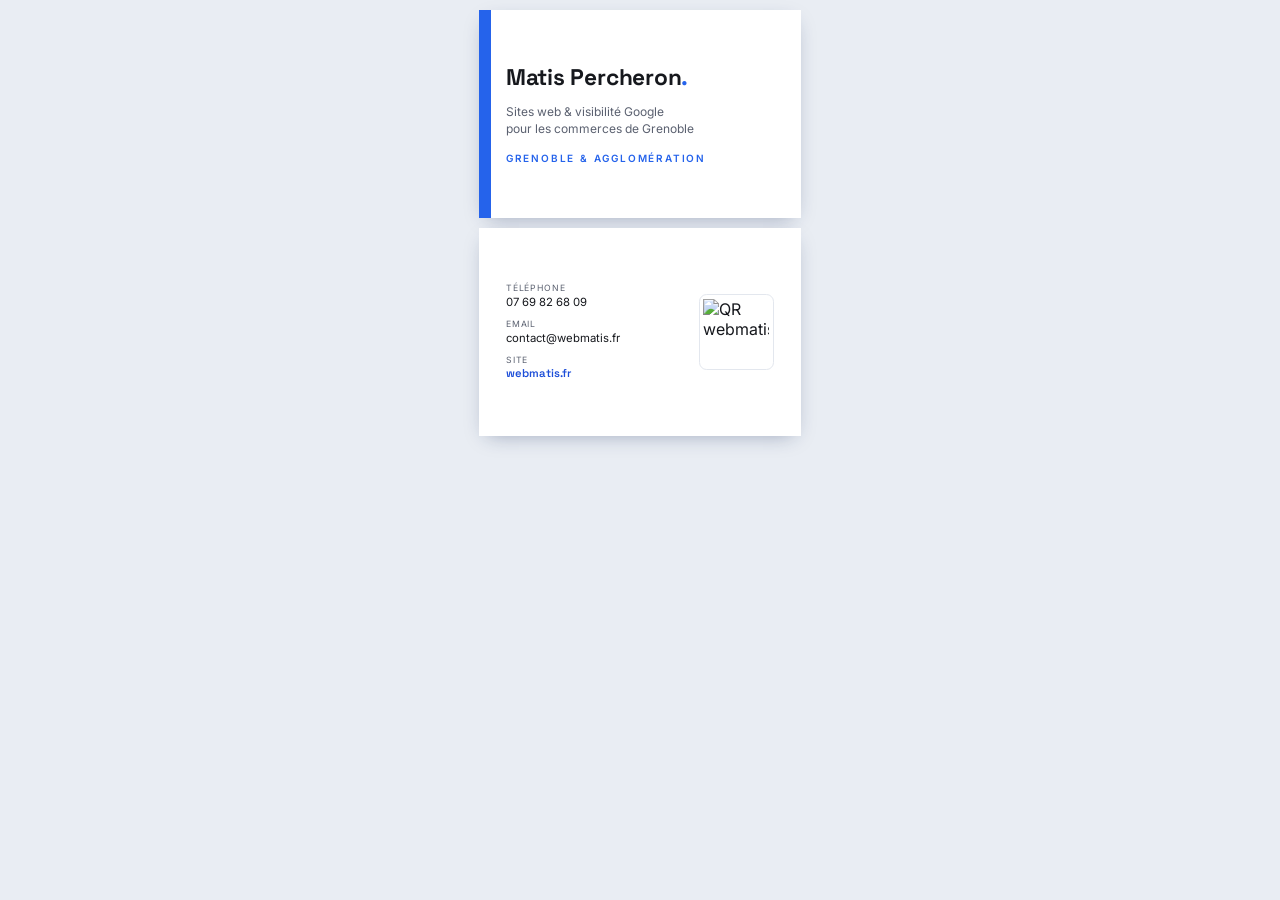
==== carte-visite.html @ 3946b360 "Ajoute la carte de visite (recto/verso, format 85x55mm) QR code verso vers webmatis.fr, genere depui" ====
<!DOCTYPE html>
<html lang="fr">
<head>
<meta charset="utf-8">
<title>Carte de visite — Matis Percheron · webmatis.fr</title>
<link rel="preconnect" href="https://fonts.googleapis.com">
<link rel="preconnect" href="https://fonts.gstatic.com" crossorigin>
<link href="https://fonts.googleapis.com/css2?family=Inter:wght@400;500;600;700&family=Space+Grotesk:wght@500;600;700&display=swap" rel="stylesheet">
<style>
  :root{
    --ink:#16181d;--ink-2:#5b6170;--line:#e3e7ee;--accent:#2563eb;--accent-2:#1d4ed8;
    --title:'Space Grotesk',system-ui,sans-serif;
  }
  *{box-sizing:border-box}
  html,body{margin:0}
  body{
    font-family:'Inter',system-ui,sans-serif;color:var(--ink);background:#e9edf3;
    -webkit-font-smoothing:antialiased;-webkit-print-color-adjust:exact;print-color-adjust:exact;
  }
  .card{
    width:85mm;height:55mm;background:#fff;margin:10px auto;
    box-shadow:0 6px 20px -8px rgba(20,40,90,.4);position:relative;overflow:hidden;
  }
  /* ===== RECTO ===== */
  .recto{padding:8mm 7mm;display:flex;flex-direction:column;justify-content:center;}
  .recto .bar{position:absolute;left:0;top:0;bottom:0;width:3mm;background:var(--accent);}
  .logo{font-family:var(--title);font-weight:700;font-size:17pt;letter-spacing:-.01em;color:var(--ink);margin:0;}
  .logo .dot{color:var(--accent);}
  .tagline{font-size:9pt;color:var(--ink-2);margin:3mm 0 0;line-height:1.4;}
  .place{font-size:7.5pt;letter-spacing:.18em;text-transform:uppercase;color:var(--accent);margin:4mm 0 0;font-weight:600;}
  /* ===== VERSO ===== */
  .verso{padding:7mm;display:flex;align-items:center;justify-content:space-between;gap:5mm;}
  .verso .coords{display:flex;flex-direction:column;gap:2.6mm;}
  .verso .coords .row{display:flex;align-items:center;gap:2.2mm;font-size:8.5pt;color:var(--ink);}
  .verso .coords .lab{font-size:6.5pt;color:var(--ink-2);text-transform:uppercase;letter-spacing:.1em;display:block;margin-bottom:.5mm;}
  .verso .site{font-family:var(--title);font-weight:600;color:var(--accent-2);}
  .qr{width:20mm;height:20mm;flex:none;border:1px solid var(--line);border-radius:2mm;padding:1mm;}
  .qr img{width:100%;height:100%;display:block;}
  @media print{
    body{background:#fff;}
    .card{box-shadow:none;margin:0;}
    .card.recto{page-break-after:always;}
  }
  @page{size:85mm 55mm;margin:0;}
</style>
</head>
<body>

<!-- ===================== RECTO ===================== -->
<div class="card recto">
  <span class="bar"></span>
  <p class="logo">Matis Percheron<span class="dot">.</span></p>
  <p class="tagline">Sites web &amp; visibilité Google<br>pour les commerces de Grenoble</p>
  <p class="place">Grenoble &amp; agglomération</p>
</div>

<!-- ===================== VERSO ===================== -->
<div class="card verso">
  <div class="coords">
    <div class="row"><div><span class="lab">Téléphone</span>07 69 82 68 09</div></div>
    <div class="row"><div><span class="lab">Email</span>contact@webmatis.fr</div></div>
    <div class="row"><div><span class="lab">Site</span><span class="site">webmatis.fr</span></div></div>
  </div>
  <div class="qr">
    <img src="https://api.qrserver.com/v1/create-qr-code/?size=300x300&margin=0&data=https://webmatis.fr" alt="QR webmatis.fr">
  </div>
</div>

</body>
</html>
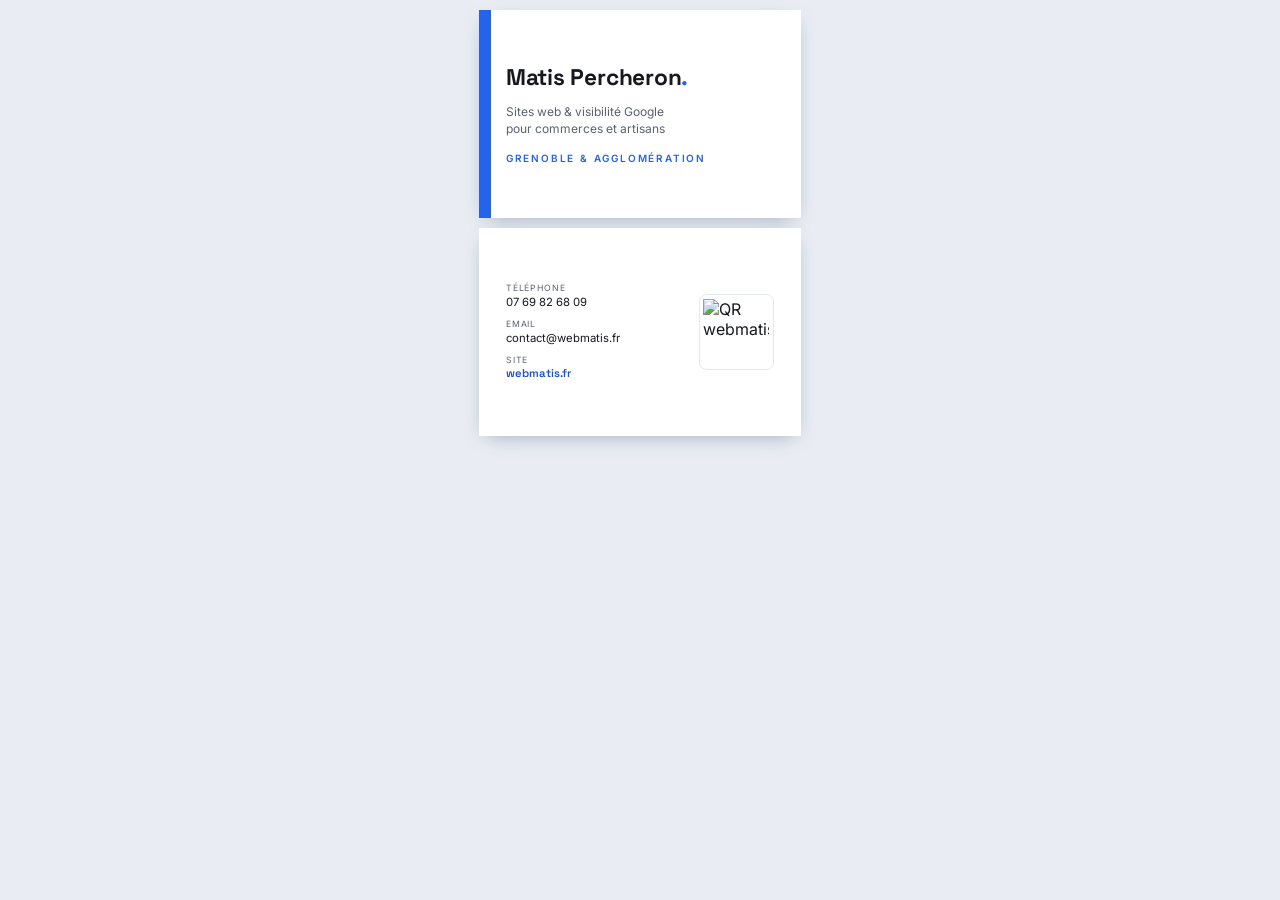
==== commit 78ea04a7: "Corrige la carte: retire la repetition Grenoble, inclut les artisans" ====
--- a/carte-visite.html
+++ b/carte-visite.html
@@ -50,7 +50,7 @@
 <div class="card recto">
   <span class="bar"></span>
   <p class="logo">Matis Percheron<span class="dot">.</span></p>
-  <p class="tagline">Sites web &amp; visibilité Google<br>pour les commerces de Grenoble</p>
+  <p class="tagline">Sites web &amp; visibilité Google<br>pour commerces et artisans</p>
   <p class="place">Grenoble &amp; agglomération</p>
 </div>
 
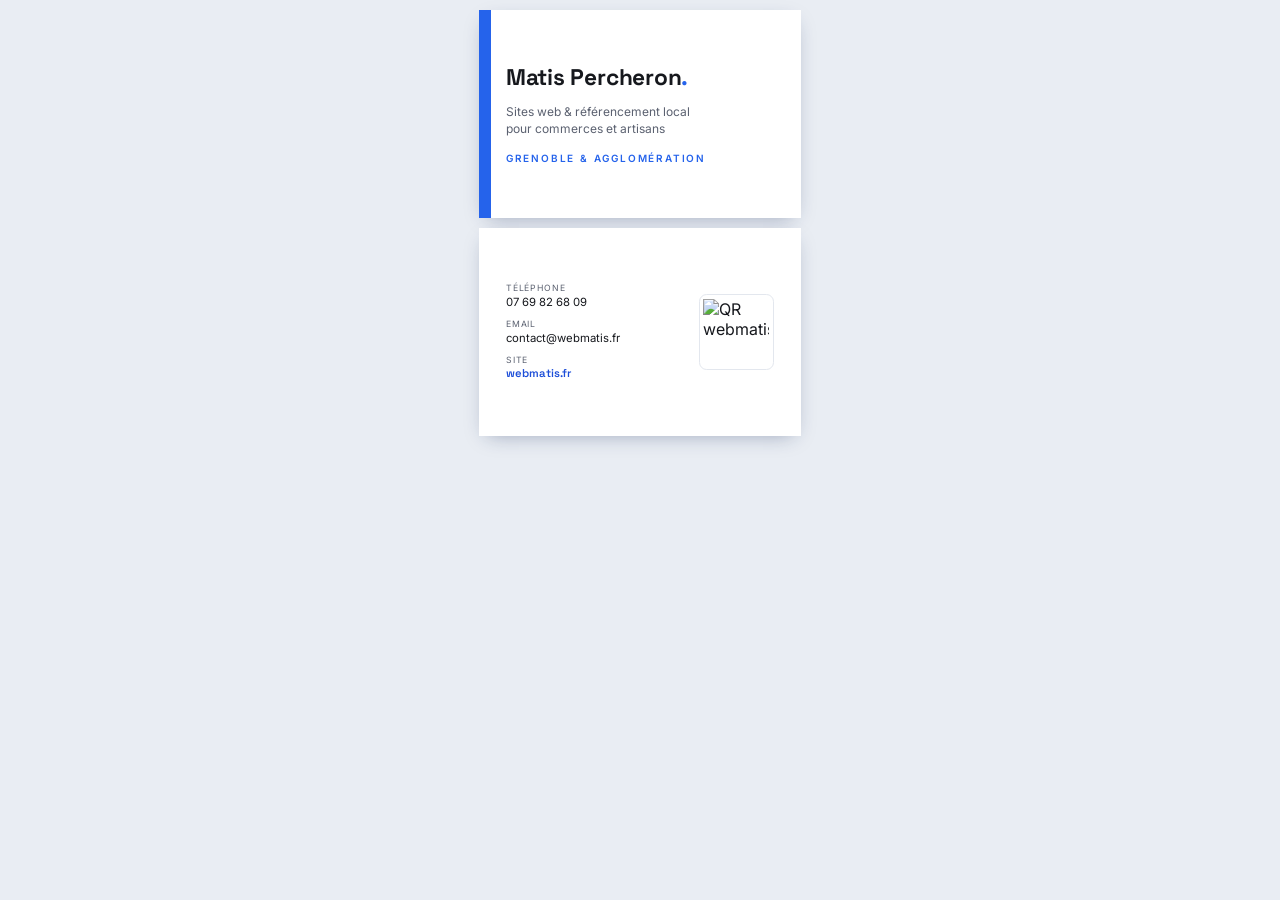
==== commit ec24b7bc: "Refonte editoriale: referencement local, FAQ, suivi de position - Renomme 'visibilite Google' en 're" ====
--- a/carte-visite.html
+++ b/carte-visite.html
@@ -50,7 +50,7 @@
 <div class="card recto">
   <span class="bar"></span>
   <p class="logo">Matis Percheron<span class="dot">.</span></p>
-  <p class="tagline">Sites web &amp; visibilité Google<br>pour commerces et artisans</p>
+  <p class="tagline">Sites web &amp; référencement local<br>pour commerces et artisans</p>
   <p class="place">Grenoble &amp; agglomération</p>
 </div>
 
